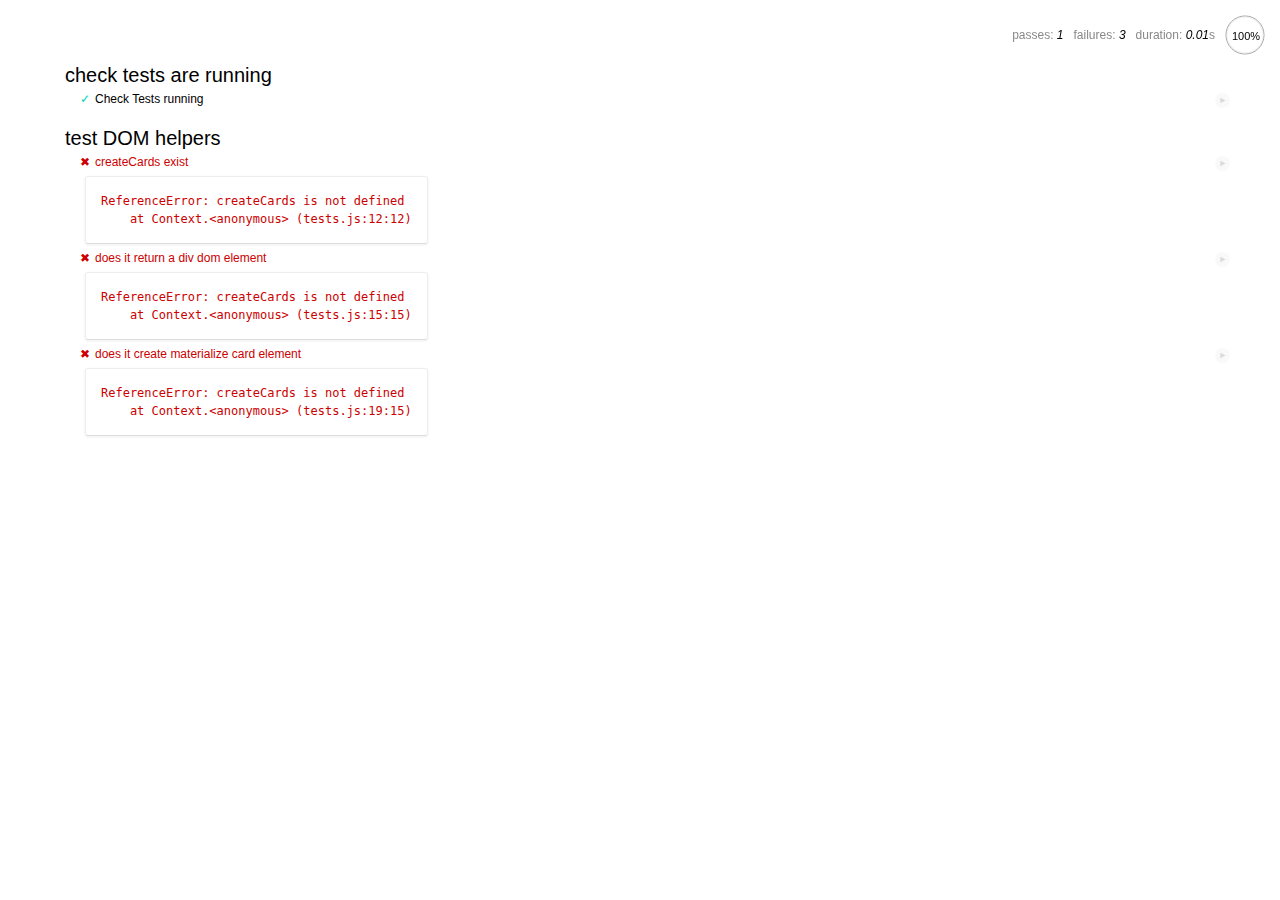
==== test/index.html @ 28a67839 "Added test files and css" ====
<!DOCTYPE html>
<html>
  <head>
    <title>Mocha</title>
    <meta http-equiv="Content-Type" content="text/html; charset=UTF-8">
    <meta name="viewport" content="width=device-width, initial-scale=1.0">
    <link rel="stylesheet" href="mocha.css" />
  </head>
  <body>
    <div id="mocha"></div>
    <script src="mocha.js"></script>
    <script src="chai.js"></script>
    <script>mocha.setup('bdd');</script>
    <script src="tests.js"></script>
    <script>
      mocha.run();
    </script>
  </body>
</html>
---- test/mocha.css ----
@charset "utf-8";

body {
  margin:0;
}

#mocha {
  font: 20px/1.5 "Helvetica Neue", Helvetica, Arial, sans-serif;
  margin: 60px 50px;
}

#mocha ul,
#mocha li {
  margin: 0;
  padding: 0;
}

#mocha ul {
  list-style: none;
}

#mocha h1,
#mocha h2 {
  margin: 0;
}

#mocha h1 {
  margin-top: 15px;
  font-size: 1em;
  font-weight: 200;
}

#mocha h1 a {
  text-decoration: none;
  color: inherit;
}

#mocha h1 a:hover {
  text-decoration: underline;
}

#mocha .suite .suite h1 {
  margin-top: 0;
  font-size: .8em;
}

#mocha .hidden {
  display: none;
}

#mocha h2 {
  font-size: 12px;
  font-weight: normal;
  cursor: pointer;
}

#mocha .suite {
  margin-left: 15px;
}

#mocha .test {
  margin-left: 15px;
  overflow: hidden;
}

#mocha .test.pending:hover h2::after {
  content: '(pending)';
  font-family: arial, sans-serif;
}

#mocha .test.pass.medium .duration {
  background: #c09853;
}

#mocha .test.pass.slow .duration {
  background: #b94a48;
}

#mocha .test.pass::before {
  content: '✓';
  font-size: 12px;
  display: block;
  float: left;
  margin-right: 5px;
  color: #00d6b2;
}

#mocha .test.pass .duration {
  font-size: 9px;
  margin-left: 5px;
  padding: 2px 5px;
  color: #fff;
  -webkit-box-shadow: inset 0 1px 1px rgba(0,0,0,.2);
  -moz-box-shadow: inset 0 1px 1px rgba(0,0,0,.2);
  box-shadow: inset 0 1px 1px rgba(0,0,0,.2);
  -webkit-border-radius: 5px;
  -moz-border-radius: 5px;
  -ms-border-radius: 5px;
  -o-border-radius: 5px;
  border-radius: 5px;
}

#mocha .test.pass.fast .duration {
  display: none;
}

#mocha .test.pending {
  color: #0b97c4;
}

#mocha .test.pending::before {
  content: '◦';
  color: #0b97c4;
}

#mocha .test.fail {
  color: #c00;
}

#mocha .test.fail pre {
  color: black;
}

#mocha .test.fail::before {
  content: '✖';
  font-size: 12px;
  display: block;
  float: left;
  margin-right: 5px;
  color: #c00;
}

#mocha .test pre.error {
  color: #c00;
  max-height: 300px;
  overflow: auto;
}

#mocha .test .html-error {
  overflow: auto;
  color: black;
  line-height: 1.5;
  display: block;
  float: left;
  clear: left;
  font: 12px/1.5 monaco, monospace;
  margin: 5px;
  padding: 15px;
  border: 1px solid #eee;
  max-width: 85%; /*(1)*/
  max-width: -webkit-calc(100% - 42px);
  max-width: -moz-calc(100% - 42px);
  max-width: calc(100% - 42px); /*(2)*/
  max-height: 300px;
  word-wrap: break-word;
  border-bottom-color: #ddd;
  -webkit-box-shadow: 0 1px 3px #eee;
  -moz-box-shadow: 0 1px 3px #eee;
  box-shadow: 0 1px 3px #eee;
  -webkit-border-radius: 3px;
  -moz-border-radius: 3px;
  border-radius: 3px;
}

#mocha .test .html-error pre.error {
  border: none;
  -webkit-border-radius: 0;
  -moz-border-radius: 0;
  border-radius: 0;
  -webkit-box-shadow: 0;
  -moz-box-shadow: 0;
  box-shadow: 0;
  padding: 0;
  margin: 0;
  margin-top: 18px;
  max-height: none;
}

/**
 * (1): approximate for browsers not supporting calc
 * (2): 42 = 2*15 + 2*10 + 2*1 (padding + margin + border)
 *      ^^ seriously
 */
#mocha .test pre {
  display: block;
  float: left;
  clear: left;
  font: 12px/1.5 monaco, monospace;
  margin: 5px;
  padding: 15px;
  border: 1px solid #eee;
  max-width: 85%; /*(1)*/
  max-width: -webkit-calc(100% - 42px);
  max-width: -moz-calc(100% - 42px);
  max-width: calc(100% - 42px); /*(2)*/
  word-wrap: break-word;
  border-bottom-color: #ddd;
  -webkit-box-shadow: 0 1px 3px #eee;
  -moz-box-shadow: 0 1px 3px #eee;
  box-shadow: 0 1px 3px #eee;
  -webkit-border-radius: 3px;
  -moz-border-radius: 3px;
  border-radius: 3px;
}

#mocha .test h2 {
  position: relative;
}

#mocha .test a.replay {
  position: absolute;
  top: 3px;
  right: 0;
  text-decoration: none;
  vertical-align: middle;
  display: block;
  width: 15px;
  height: 15px;
  line-height: 15px;
  text-align: center;
  background: #eee;
  font-size: 15px;
  -webkit-border-radius: 15px;
  -moz-border-radius: 15px;
  border-radius: 15px;
  -webkit-transition:opacity 200ms;
  -moz-transition:opacity 200ms;
  -o-transition:opacity 200ms;
  transition: opacity 200ms;
  opacity: 0.3;
  color: #888;
}

#mocha .test:hover a.replay {
  opacity: 1;
}

#mocha-report.pass .test.fail {
  display: none;
}

#mocha-report.fail .test.pass {
  display: none;
}

#mocha-report.pending .test.pass,
#mocha-report.pending .test.fail {
  display: none;
}
#mocha-report.pending .test.pass.pending {
  display: block;
}

#mocha-error {
  color: #c00;
  font-size: 1.5em;
  font-weight: 100;
  letter-spacing: 1px;
}

#mocha-stats {
  position: fixed;
  top: 15px;
  right: 10px;
  font-size: 12px;
  margin: 0;
  color: #888;
  z-index: 1;
}

#mocha-stats .progress {
  float: right;
  padding-top: 0;

  /**
   * Set safe initial values, so mochas .progress does not inherit these
   * properties from Bootstrap .progress (which causes .progress height to
   * equal line height set in Bootstrap).
   */
  height: auto;
  -webkit-box-shadow: none;
  -moz-box-shadow: none;
  box-shadow: none;
  background-color: initial;
}

#mocha-stats em {
  color: black;
}

#mocha-stats a {
  text-decoration: none;
  color: inherit;
}

#mocha-stats a:hover {
  border-bottom: 1px solid #eee;
}

#mocha-stats li {
  display: inline-block;
  margin: 0 5px;
  list-style: none;
  padding-top: 11px;
}

#mocha-stats canvas {
  width: 40px;
  height: 40px;
}

#mocha code .comment { color: #ddd; }
#mocha code .init { color: #2f6fad; }
#mocha code .string { color: #5890ad; }
#mocha code .keyword { color: #8a6343; }
#mocha code .number { color: #2f6fad; }

@media screen and (max-device-width: 480px) {
  #mocha {
    margin: 60px 0px;
  }

  #mocha #stats {
    position: absolute;
  }
}
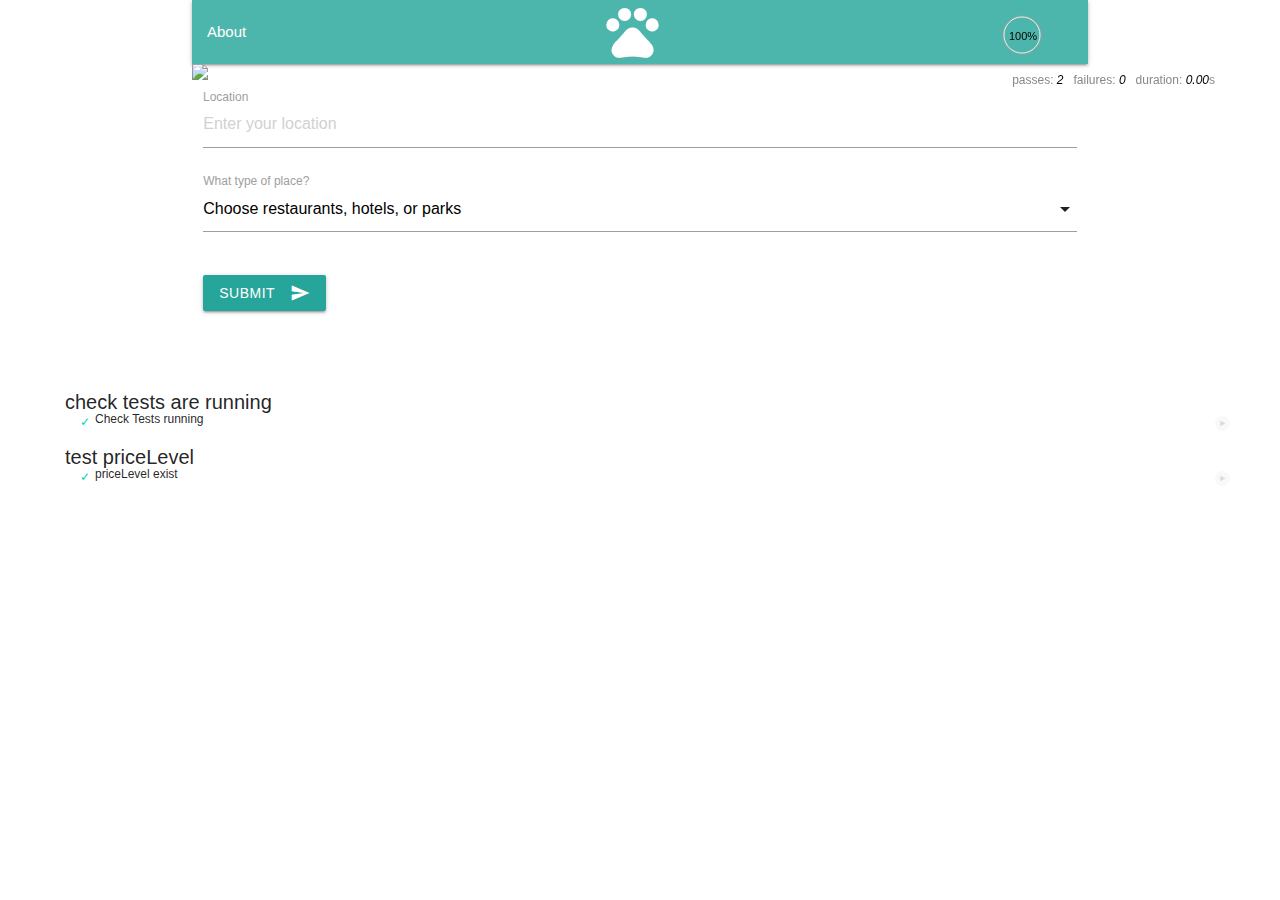
==== commit 71e408d4: "Setup testing" ====
--- a/test/index.html
+++ b/test/index.html
@@ -5,8 +5,91 @@
     <meta http-equiv="Content-Type" content="text/html; charset=UTF-8">
     <meta name="viewport" content="width=device-width, initial-scale=1.0">
     <link rel="stylesheet" href="mocha.css" />
+    <script src="https://unpkg.com/axios/dist/axios.min.js"></script>
+    <!-- My JS -->
+    <script src="../GoogleAPI.js" charset="utf-8"></script>
+    <!--My CSS  -->
+    <link rel="stylesheet" type="text/css" href="css/style.css">
+    <!-- Materialize -->
+    <!-- Compiled and minified CSS -->
+    <link rel="stylesheet" href="https://cdnjs.cloudflare.com/ajax/libs/materialize/1.0.0/css/materialize.min.css">
+    <!-- Compiled and minified JavaScript -->
+    <script src="https://cdnjs.cloudflare.com/ajax/libs/materialize/1.0.0/js/materialize.min.js"></script>
+    <!--Import Google Icon Font-->
+    <link href="https://fonts.googleapis.com/icon?family=Material+Icons" rel="stylesheet">
+    <!--Import materialize.css-->
+    <link type="text/css" rel="stylesheet" href="css/materialize.min.css" media="screen,projection" />
+    <!--Let browser know website is optimized for mobile-->
+    <meta name="viewport" content="width=device-width, initial-scale=1.0" />
   </head>
   <body>
+    <div class="container">
+      <!--Start of the fixed Nav Bar  -->
+      <nav>
+        <div class="nav-wrapper teal lighten-2">
+          <a href="#" class="brand-logo center"><i class="material-icons" style="font-size: 2em">pets</i></a>
+          <ul id="nav-mobile" class="left hide-on-med-and-down">
+            <li><a href="sass.html">About</a></li>
+          </ul>
+        </div>
+      </nav>
+      <!--End of Nav Bar  -->
+      <!--Beggining of banner image-->
+      <div class='banner'>
+        <img class="responsive-img background" src="https://images.unsplash.com/photo-1516755594799-4e41b3066883?ixlib=rb-0.3.5&ixid=eyJhcHBfaWQiOjEyMDd9&s=a2b5482b62d0693252e21032b56fc326&auto=format&fit=crop&w=1050&q=80">
+      </div>
+      <!--End of Banner Image-->
+      <!--Beggining of Location Search Box  -->
+      <form>
+        <div class="row">
+          <div class="input-field col s12 m12 l12">
+            <input placeholder="Enter your location" id="location" type="text" class="validate">
+            <label for="location">Location</label>
+          </div>
+          <div class="input-field col s12 m12 l12">
+            <select id="placeType">
+              <option value="" disabled selected>Choose restaurants, hotels, or parks</option>
+              <option value="restaurants">Restaurants</option>
+              <option value="hotels">Hotels</option>
+              <option value="parks">Parks</option>
+              <option value="veterinarians">Veterinarians</option>
+            </select>
+            <label>What type of place?</label>
+          </div>
+        </div>
+        <div class="row">
+          <div class="col s6 l12 offset-s3">
+            <button class="btn waves-effect waves-light" type="submit" name="submit" id="submit">Submit
+          <i class="material-icons right">send</i>
+          </button>
+          </div>
+        </div>
+      </form>
+      <!--End of Search Form-->
+      <!--Beggining of results cards-->
+      <div class="card-area row" id='cardArea'>
+      </div>
+      <!--End of results card-->
+    </div>
+    <!--page-container closing div below  -->
+    </div>
+
+    <!--JavaScript at end of body for optimized loading-->
+    <!-- <script type="text/javascript" src="js/materialize.min.js"></script> -->
+    <!--Maps auto complete library-->
+    <script>
+      function activatePlacesSearch() {
+        var options = {
+          types: ['(cities)'],
+          componentRestrictions: {
+            country: "us"
+          }
+        };
+        var input = document.getElementById('location')
+        var autocomplete = new google.maps.places.Autocomplete(input, options)
+      }
+    </script>
+    <script type="text/javascript" src="https://maps.googleapis.com/maps/api/js?key=AIzaSyC9G5N9yXiqKofp4G21tb-D_QN8bAvgXDI&libraries=places&callback=activatePlacesSearch"></script>
     <div id="mocha"></div>
     <script src="mocha.js"></script>
     <script src="chai.js"></script>
